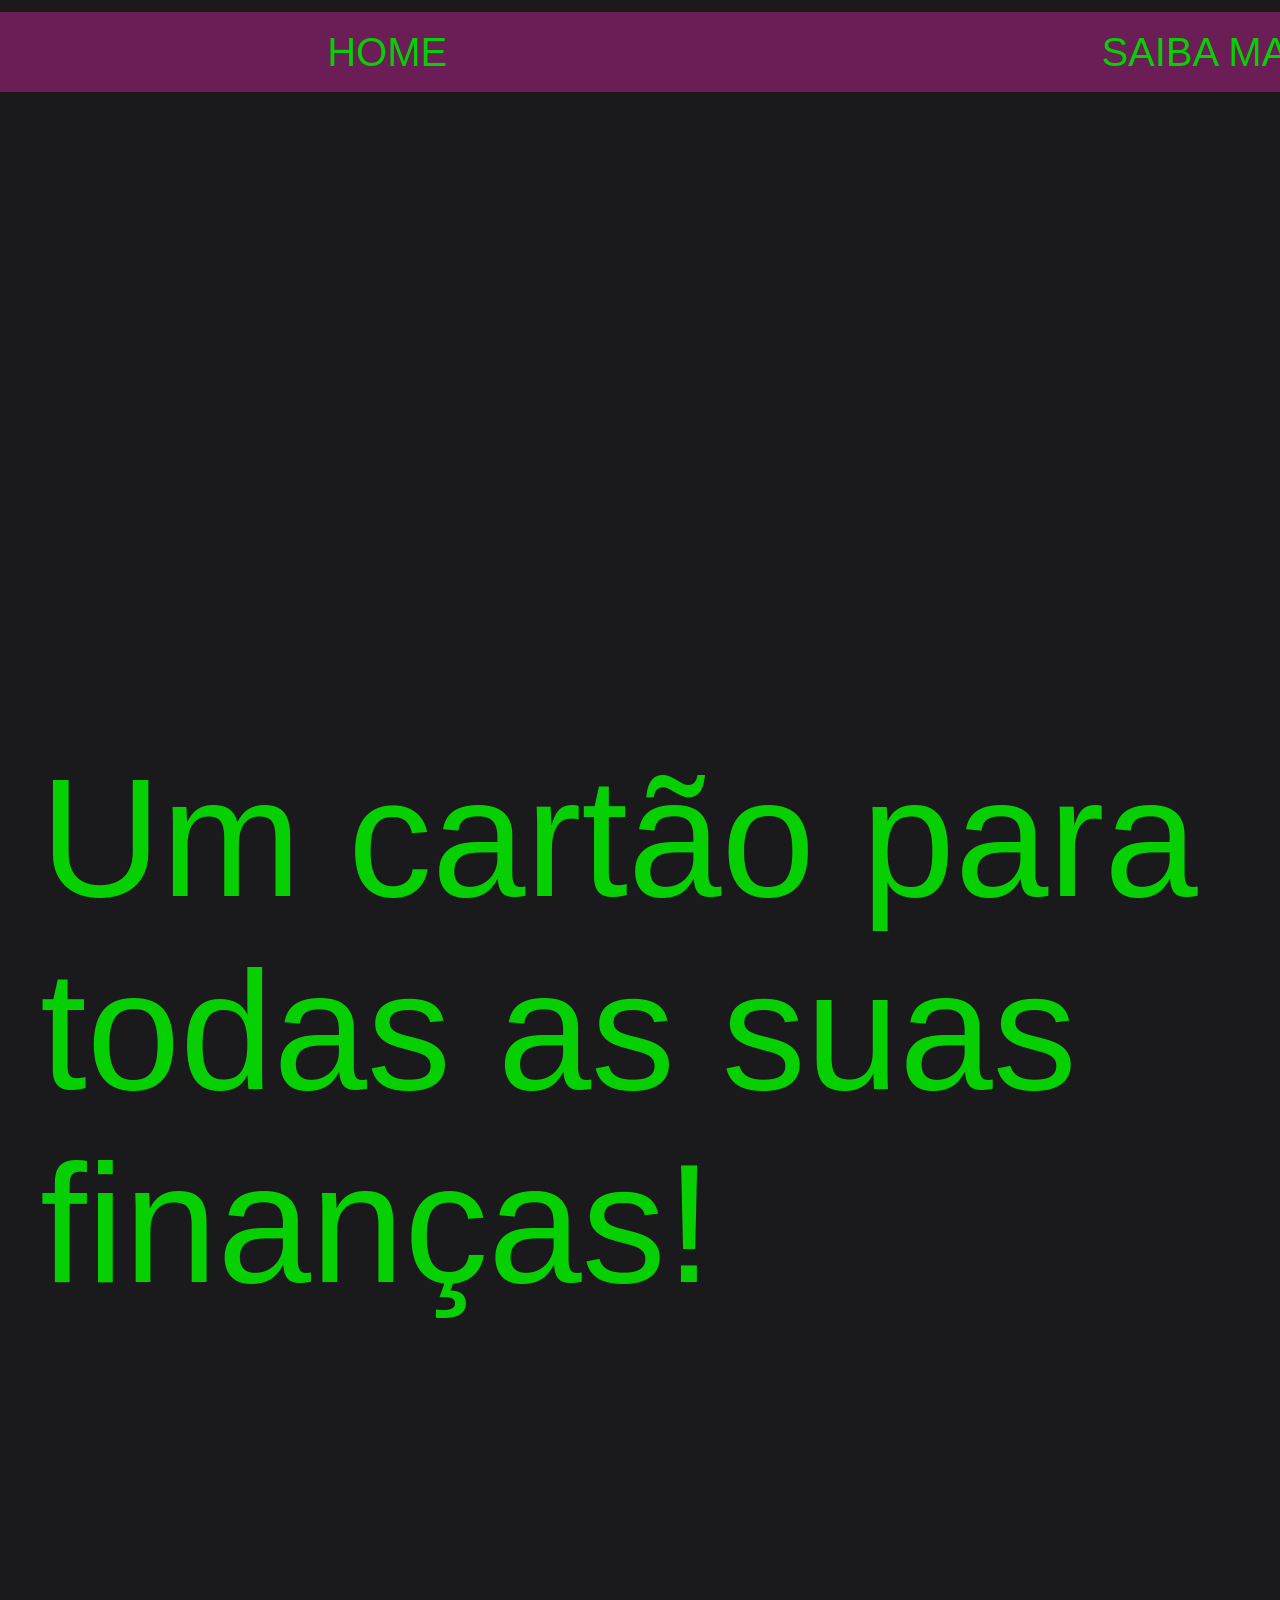
==== saiba-mais.html @ 3ee9c837 "50%" ====
<!DOCTYPE html>
<html lang="pt-br">
<head>
    <meta charset="UTF-8">
    <meta name="viewport" content="width=device-width, initial-scale=1.0">
    <link rel="stylesheet" href="style.css">
    <title>LandingPageBancosDigitas</title>
</head>
<body>
    <br>
    <br>
    <br>
    <br>
    <div class="container">
        <nav>
            <ul class="nav-list">
                <li><a href="index.html">HOME</a></li>
                <li><a href="#LINK">SAIBA MAIS</a></li>
                <li><a href="#LINK">CARTÕES</a></li>
            </ul>
        </nav>
    </div>

    <div id="cartao"> 
        <img class="cartao-size"src="imagens/cartão/CARTÃO.png" alt="">
    </div>

    <div id="cartao2"> 
        <img class="cartao-size"src="imagens/cartão/CARTÃO.png" alt="">
    </div>
    <div id="cartao3"> 
        <img class="cartao-size"src="imagens/cartão/CARTÃO.png" alt="">
    </div>

    <div class="slogan">Um cartão para <br> todas as suas <br> finanças!

    </div>
    
       
</body>
</html>
---- style.css ----
* {
    margin: 0;
    padding: 0;
    box-sizing: border-box;
}

body {
    font-family: 'Poppins', sans-serif;
    background-color: #1A1A1D;
    width: 2500px;
    height: 1600px;
    
   
    
      
}


.container {
    


}
.nav-list {
    display: flex;
    justify-content: space-around;
    list-style: none;
    align-items: center;
    background-color: #6a1e55;
    width:100%;
    height: 80px;
    cursor: pointer;
    margin-bottom: -200px;
    font-size: 40px;
    
    
}
a {
    color:#06D001;
    text-decoration: none;
    animation-fill-mode: forwards;  
}


nav {
    
    align-items: center;
    text-align: center;    
    width: 100%;
    margin-left: auto;
    margin-right: auto;
    margin-top: -60px;
    
    
}

.slogan {
    color: #06D001;
    font-size: 10.5rem;
    text-align: left;
    margin-top: -800px;
    margin-left: 40px;
    z-index: 100;
    display:block;
    
}
#cartao {
    margin-left: 1000px;
    display: flex;
     
     
}
#cartao2 {
    margin-left: 800px;
    display: flex;
     
     
}

#cartao3 {
    margin-left: 1000px;
    display: flex;
     
     
}

.cartao-size {
    width: 500px;
    height: 300px;
    background-color: #1A1A1D;
    border-radius: 10px;
    margin-left: 800px;
    margin-top: 250px;
    margin-right: auto;
    display: flex;
    transition: all 1.9s ease-in-out;
    
}
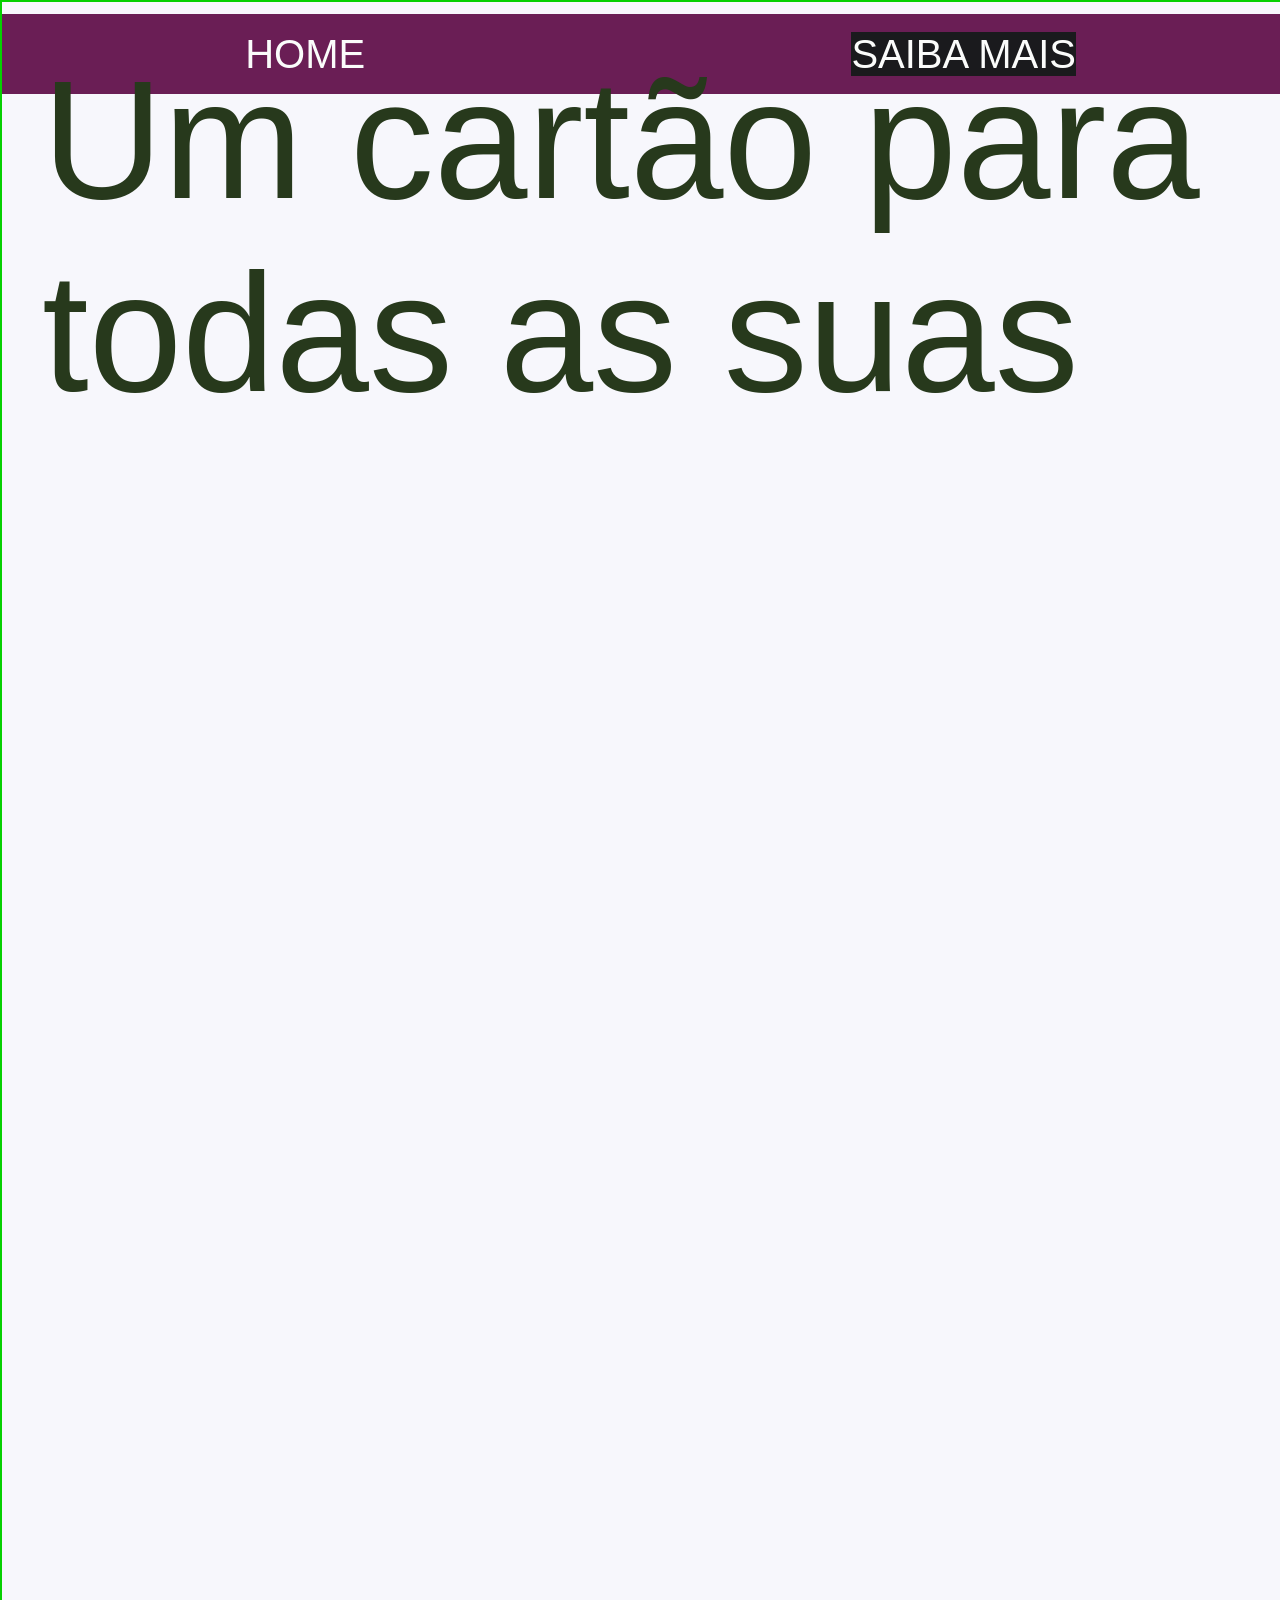
==== commit 2dcc9a40: "primeiro envio" ====
--- a/saiba-mais.html
+++ b/saiba-mais.html
@@ -15,7 +15,7 @@
         <nav>
             <ul class="nav-list">
                 <li><a href="index.html">HOME</a></li>
-                <li><a href="#LINK">SAIBA MAIS</a></li>
+                <li><a id="saiba-mais"href="#LINK">SAIBA MAIS</a></li>
                 <li><a href="#LINK">CARTÕES</a></li>
             </ul>
         </nav>
@@ -32,7 +32,7 @@
         <img class="cartao-size"src="imagens/cartão/CARTÃO.png" alt="">
     </div>
 
-    <div class="slogan">Um cartão para <br> todas as suas <br> finanças!
+    <div class="slogan">Um cartão para <br> todas as suas <br> 
 
     </div>
     
--- a/style.css
+++ b/style.css
@@ -6,21 +6,17 @@
 
 body {
     font-family: 'Poppins', sans-serif;
-    background-color: #1A1A1D;
-    width: 2500px;
-    height: 1600px;
-    
+    background-color: #f7f7fc;
+    width: 2000px;
+    height: 1800px;   
+    border: solid 2px #06D001;
    
     
       
-}
+}   
 
 
-.container {
-    
 
-
-}
 .nav-list {
     display: flex;
     justify-content: space-around;
@@ -36,8 +32,13 @@
     
 }
 a {
-    color:#06D001;
+    color:#fbfcfb;
     text-decoration: none;
+    animation-fill-mode: forwards;  
+}
+
+#saiba-mais {
+    background-color: #1A1A1D;
     animation-fill-mode: forwards;  
 }
 
@@ -55,30 +56,41 @@
 }
 
 .slogan {
-    color: #06D001;
+    color: #27391C;
     font-size: 10.5rem;
     text-align: left;
-    margin-top: -800px;
+    margin-top: -1100px;
     margin-left: 40px;
     z-index: 100;
     display:block;
+    direction: ltr;
     
 }
 #cartao {
-    margin-left: 1000px;
-    display: flex;
+    margin-left: 659px;
+    display: flex
      
      
 }
 #cartao2 {
-    margin-left: 800px;
+    margin-left: 659px;
+    margin-top: -200px;
+    display: flex;
+         
+     
+}
+
+#cartao3 {
+    margin-left: 659px;
+    margin-top: -200px;
     display: flex;
      
      
 }
 
-#cartao3 {
-    margin-left: 1000px;
+#cartao4 {
+    margin-left: 659px;
+    margin-top: -200px;
     display: flex;
      
      
@@ -94,6 +106,6 @@
     margin-right: auto;
     display: flex;
     transition: all 1.9s ease-in-out;
-    
+    animation-timing-function: linear;
 }
 
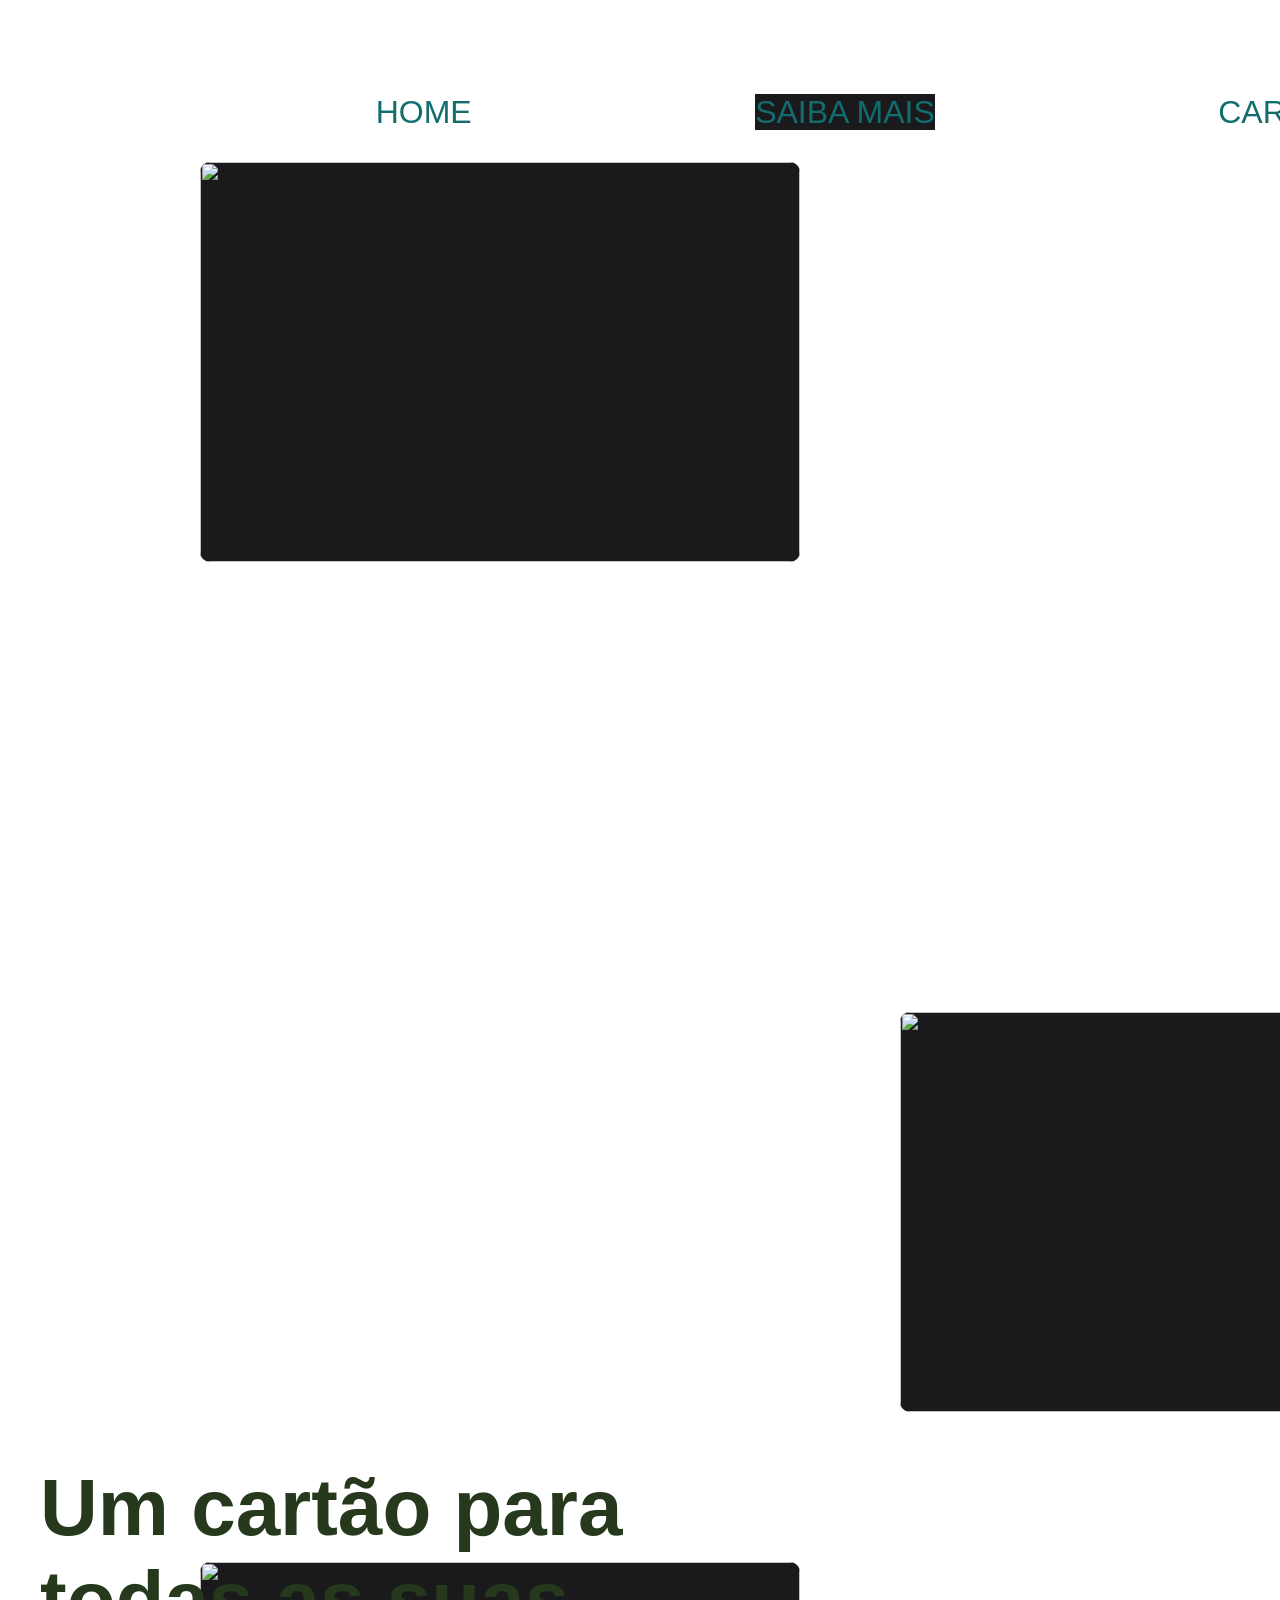
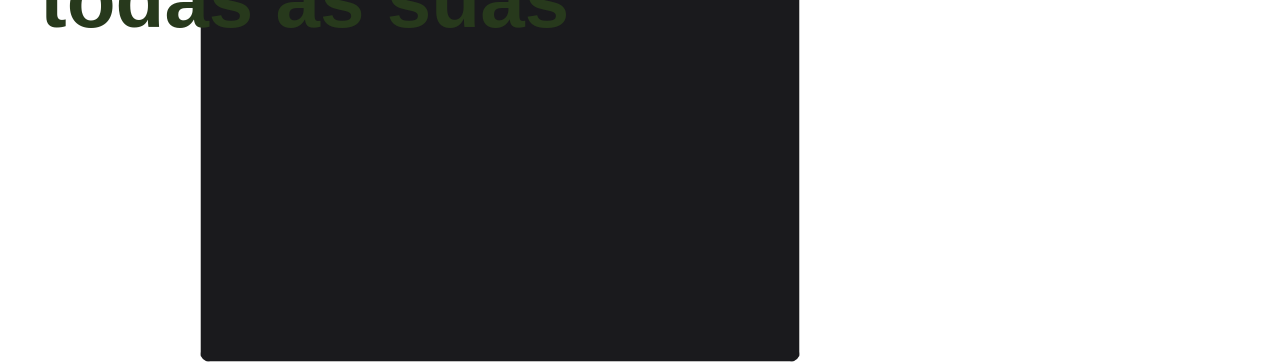
==== commit ec400221: "Segundo envio" ====
--- a/saiba-mais.html
+++ b/saiba-mais.html
@@ -6,7 +6,7 @@
     <link rel="stylesheet" href="style.css">
     <title>LandingPageBancosDigitas</title>
 </head>
-<body>
+<body video src="videos/Tema Espacial Preto com Estrelas.mp4" autoplay muted loop>
     <br>
     <br>
     <br>
--- a/style.css
+++ b/style.css
@@ -1,18 +1,15 @@
 * {
     margin: 0;
     padding: 0;
-    box-sizing: border-box;
+    
 }
 
 body {
     font-family: 'Poppins', sans-serif;
-    background-color: #f7f7fc;
-    width: 2000px;
-    height: 1800px;   
-    border: solid 2px #06D001;
-   
-    
-      
+    background: url('videos/Tema\ Espacial\ Preto\ com\ Estrelas.mp4') no-repeat center center fixed;
+    background-size: cover;
+        
+          
 }   
 
 
@@ -22,25 +19,38 @@
     justify-content: space-around;
     list-style: none;
     align-items: center;
-    background-color: #6a1e55;
+    background-color: #ffffff;
     width:100%;
     height: 80px;
     cursor: pointer;
     margin-bottom: -200px;
-    font-size: 40px;
-    
+    margin-right: auto;
+    font-size: 2rem;
+        
     
 }
 a {
-    color:#fbfcfb;
+    color:#116d6e;
     text-decoration: none;
-    animation-fill-mode: forwards;  
-}
+    animation-fill-mode: forwards;
+    }
+    
 
 #saiba-mais {
     background-color: #1A1A1D;
     animation-fill-mode: forwards;  
 }
+
+#logo {
+    width: 300px;
+    height: 200px;
+    margin-left: -70px;
+    margin-top: 100px;
+    display: flex;
+    z-index: 100;
+    position: absolute;
+         
+}   
 
 
 nav {
@@ -48,64 +58,123 @@
     align-items: center;
     text-align: center;    
     width: 100%;
-    margin-left: auto;
-    margin-right: auto;
+    margin-left: 234px;
+    margin-right: 200px;
     margin-top: -60px;
-    
+    z-index: 200;
+    display: flex;
+        
     
 }
 
 .slogan {
     color: #27391C;
-    font-size: 10.5rem;
+    font-size: 5rem;
     text-align: left;
-    margin-top: -1100px;
+    margin-top: -500px;
     margin-left: 40px;
-    z-index: 100;
-    display:block;
-    direction: ltr;
+    font-weight: 700;
+    font-family: 'Poppins', sans-serif;
+    
+    
     
 }
-#cartao {
-    margin-left: 659px;
-    display: flex
+
      
-     
-}
+    
+
 #cartao2 {
-    margin-left: 659px;
-    margin-top: -200px;
-    display: flex;
-         
-     
-}
-
-#cartao3 {
-    margin-left: 659px;
-    margin-top: -200px;
+    margin-left: 700px;
+    margin-top: 300px;
     display: flex;
      
      
 }
 
-#cartao4 {
-    margin-left: 659px;
-    margin-top: -200px;
+
+
+.cartao-size {
+    width: 600px;
+    height: 400px;
+    background-color: #1A1A1D;
+    border-radius: 10px;
+    margin-left: 200px;
+    margin-top: 150px;
     display: flex;
-     
-     
+    transition: all 1.9s ease-in-out;
+    animation-timing-function:cubic-bezier(0.68, -0.55, 0.27, 1.55);
+    
 }
 
-.cartao-size {
-    width: 500px;
-    height: 300px;
-    background-color: #1A1A1D;
-    border-radius: 10px;
-    margin-left: 800px;
-    margin-top: 250px;
-    margin-right: auto;
-    display: flex;
-    transition: all 1.9s ease-in-out;
-    animation-timing-function: linear;
+@media (max-width: 768px) {
+    .slogan {
+        font-size: 2rem;
+        margin-top: 300px;
+        margin-bottom: -300px;
+        margin-left: 20px;
+        display: flex;
+    }
+
+    
+    nav {
+        margin-left: 0;
+        margin-right: 0;
+        margin-top: -60px;
+        display: flex;
+        
+    }
+    
+    #logo {
+        width: 200px;
+        height: 150px;
+        margin-left: -50px;
+        margin-top: -20px;
+        z-index: -100;
+    }
+    
+    .nav-list {
+        font-size: 1.5rem;
+        margin-left: 80px;
+        font-size: 20px;
+        background-color: transparent;
+    }
+    
+    .cartao-size {
+        width: 200px;
+        height: auto;
+        margin-left: 0px;
+        margin-right: 0px;
+        margin-top: 95px;
+        
+    }
+
+    #cartao2 {
+        margin-left: 40px;
+        margin-right: 300px;
+        margin-top: 300px;
+        margin-bottom: -650px;
+        display: flex;
+       
+         
+         
+    }
+
+    body {
+        background: url("videos/Tema\ Espacial\ Preto\ com\ Estrelas.mp4");
+        background-size: cover;
+        background-color: #000000;  
+    }
+
+    footer {
+        margin-top: 600px;
+        font-size: 1.5rem;
+        text-align: center;
+        justify-content: center;
+    }
+    copy {
+        text-decoration: #ffffff;
+    }
 }
 
+
+
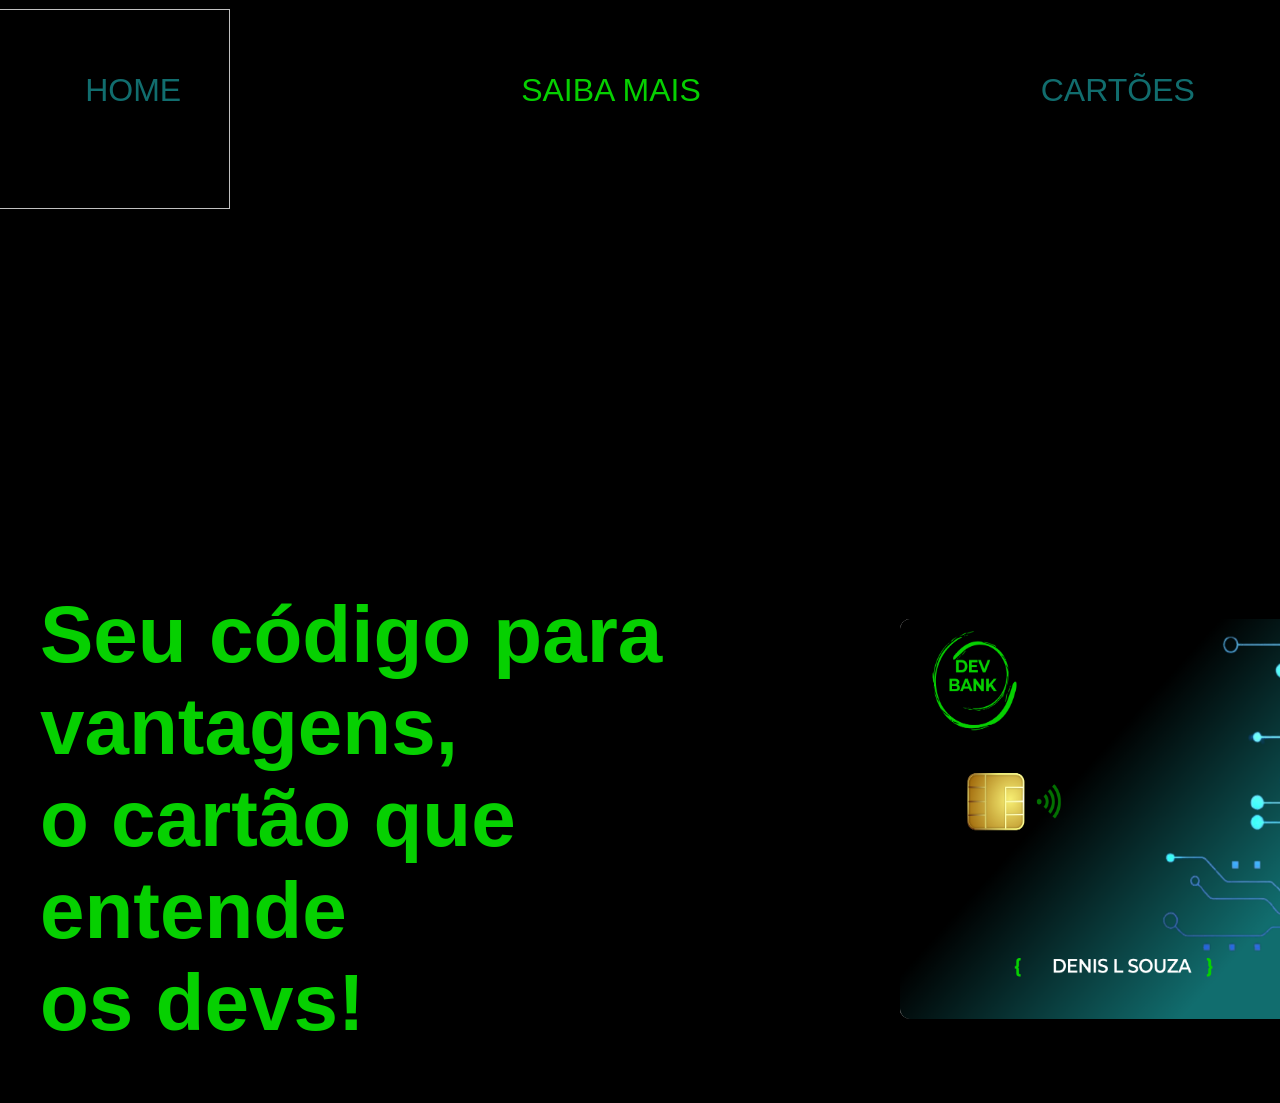
==== commit b36ca026: "add files via pc" ====
--- a/saiba-mais.html
+++ b/saiba-mais.html
@@ -1,41 +1,46 @@
-<!DOCTYPE html>
-<html lang="pt-br">
-<head>
-    <meta charset="UTF-8">
-    <meta name="viewport" content="width=device-width, initial-scale=1.0">
-    <link rel="stylesheet" href="style.css">
-    <title>LandingPageBancosDigitas</title>
-</head>
-<body video src="videos/Tema Espacial Preto com Estrelas.mp4" autoplay muted loop>
-    <br>
-    <br>
-    <br>
-    <br>
-    <div class="container">
-        <nav>
-            <ul class="nav-list">
-                <li><a href="index.html">HOME</a></li>
-                <li><a id="saiba-mais"href="#LINK">SAIBA MAIS</a></li>
-                <li><a href="#LINK">CARTÕES</a></li>
-            </ul>
-        </nav>
-    </div>
-
-    <div id="cartao"> 
-        <img class="cartao-size"src="imagens/cartão/CARTÃO.png" alt="">
-    </div>
-
-    <div id="cartao2"> 
-        <img class="cartao-size"src="imagens/cartão/CARTÃO.png" alt="">
-    </div>
-    <div id="cartao3"> 
-        <img class="cartao-size"src="imagens/cartão/CARTÃO.png" alt="">
-    </div>
-
-    <div class="slogan">Um cartão para <br> todas as suas <br> 
-
-    </div>
-    
-       
-</body>
+<!DOCTYPE html>
+<html lang="pt-br">
+<head>
+    <meta charset="UTF-8">
+    <meta name="viewport" content="width=device-width, initial-scale=1.0">
+    <link rel="stylesheet" href="style.css">
+    <title>LandingPageBancos</title>
+</head>
+<body>
+   
+    <br>
+    <br>
+    <br>
+    <br>  
+        
+            <ul class="nav-list">
+                <li><a href="index.html">HOME</a></li>
+                <li ID="saiba-mais"><a href="saiba-mais.html">SAIBA MAIS</a></li>
+                <li><a href="#LINK">CARTÕES</a></li>
+            </ul>        
+    
+
+    <DIV>
+        <img id="logo"src="imagens/logo/LOGO-sem-fundo.png" alt="">
+    </DIV>
+
+    
+    <div id="cartao2"> 
+        <img class="cartao-size"src="imagens/cartão/TECHNOLOGY.png" alt="">
+    </div>
+    
+
+    
+    <div class="slogan">Seu código para <BR>vantagens,<BR>o cartão que<BR> entende<BR> os devs!
+
+    </div>
+    <br>
+    <br>
+    <br>
+    
+   
+    </footer>
+    
+</video>
+</body>
 </html>
--- a/style.css
+++ b/style.css
@@ -1,180 +1,174 @@
-* {
-    margin: 0;
-    padding: 0;
-    
-}
-
-body {
-    font-family: 'Poppins', sans-serif;
-    background: url('videos/Tema\ Espacial\ Preto\ com\ Estrelas.mp4') no-repeat center center fixed;
-    background-size: cover;
-        
-          
-}   
-
-
-
-.nav-list {
-    display: flex;
-    justify-content: space-around;
-    list-style: none;
-    align-items: center;
-    background-color: #ffffff;
-    width:100%;
-    height: 80px;
-    cursor: pointer;
-    margin-bottom: -200px;
-    margin-right: auto;
-    font-size: 2rem;
-        
-    
-}
-a {
-    color:#116d6e;
-    text-decoration: none;
-    animation-fill-mode: forwards;
-    }
-    
-
-#saiba-mais {
-    background-color: #1A1A1D;
-    animation-fill-mode: forwards;  
-}
-
-#logo {
-    width: 300px;
-    height: 200px;
-    margin-left: -70px;
-    margin-top: 100px;
-    display: flex;
-    z-index: 100;
-    position: absolute;
-         
-}   
-
-
-nav {
-    
-    align-items: center;
-    text-align: center;    
-    width: 100%;
-    margin-left: 234px;
-    margin-right: 200px;
-    margin-top: -60px;
-    z-index: 200;
-    display: flex;
-        
-    
-}
-
-.slogan {
-    color: #27391C;
-    font-size: 5rem;
-    text-align: left;
-    margin-top: -500px;
-    margin-left: 40px;
-    font-weight: 700;
-    font-family: 'Poppins', sans-serif;
-    
-    
-    
-}
-
-     
-    
-
-#cartao2 {
-    margin-left: 700px;
-    margin-top: 300px;
-    display: flex;
-     
-     
-}
-
-
-
-.cartao-size {
-    width: 600px;
-    height: 400px;
-    background-color: #1A1A1D;
-    border-radius: 10px;
-    margin-left: 200px;
-    margin-top: 150px;
-    display: flex;
-    transition: all 1.9s ease-in-out;
-    animation-timing-function:cubic-bezier(0.68, -0.55, 0.27, 1.55);
-    
-}
-
-@media (max-width: 768px) {
-    .slogan {
-        font-size: 2rem;
-        margin-top: 300px;
-        margin-bottom: -300px;
-        margin-left: 20px;
-        display: flex;
-    }
-
-    
-    nav {
-        margin-left: 0;
-        margin-right: 0;
-        margin-top: -60px;
-        display: flex;
-        
-    }
-    
-    #logo {
-        width: 200px;
-        height: 150px;
-        margin-left: -50px;
-        margin-top: -20px;
-        z-index: -100;
-    }
-    
-    .nav-list {
-        font-size: 1.5rem;
-        margin-left: 80px;
-        font-size: 20px;
-        background-color: transparent;
-    }
-    
-    .cartao-size {
-        width: 200px;
-        height: auto;
-        margin-left: 0px;
-        margin-right: 0px;
-        margin-top: 95px;
-        
-    }
-
-    #cartao2 {
-        margin-left: 40px;
-        margin-right: 300px;
-        margin-top: 300px;
-        margin-bottom: -650px;
-        display: flex;
-       
-         
-         
-    }
-
-    body {
-        background: url("videos/Tema\ Espacial\ Preto\ com\ Estrelas.mp4");
-        background-size: cover;
-        background-color: #000000;  
-    }
-
-    footer {
-        margin-top: 600px;
-        font-size: 1.5rem;
-        text-align: center;
-        justify-content: center;
-    }
-    copy {
-        text-decoration: #ffffff;
-    }
-}
-
-
-
+* {
+    margin: 0;
+    padding: 0;
+    
+}
+
+body {
+    font-family: 'Poppins', sans-serif;
+    background-color: #000000;
+               
+          
+}   
+
+#video-fundo {
+    z-index: auto;
+    background: transparent;
+    position: absolute;
+    display: flex;
+}
+
+
+.nav-list {
+    display: flex;
+    background-color: transparent;
+    width:100%;
+    height: auto;
+    cursor: pointer;
+    margin-bottom: -200px;
+    margin-right: auto;
+    font-size: 2rem;
+    gap: 340px;
+    justify-content: center;
+        
+    }
+
+
+a {
+    color:#116d6e;
+    text-decoration: none;
+    
+}
+
+a:hover {
+    color: #06d001;
+    text-decoration: none;
+    transition: ease-in-out 0.5s;
+    
+}
+#saiba-mais {
+    
+    animation-fill-mode: forwards;  
+    border-radius: 10PX;
+    -webkit-text-fill-color: #06d001;
+}
+#HOME {    
+    -webkit-text-fill-color: #06d001;
+    animation-fill-mode: forwards;  
+    border-radius: 10PX;
+}
+
+#logo {
+    width: 300px;
+    height: 200px;
+    margin-left: -70px;
+    margin-top: 100px;
+    display: flex;
+    z-index: 100;
+    position: relative;
+         
+}   
+
+
+nav {
+    
+    align-items: center;
+    text-align: center;    
+    width: 100%;
+    margin-left: 234px;
+    margin-right: 200px;
+    margin-top: -60px;
+    z-index: 200;
+    display: flex;
+        
+    
+}
+
+.slogan {
+    color: #06d001;
+    font-size: 5rem;
+    text-align: left;
+    margin-top: -430px;
+    margin-left: 40px;
+    font-weight: 700;
+    font-family: 'Poppins', sans-serif;
+            
+}     
+    
+
+#cartao2 {
+    margin-left: 700px;
+    margin-top: 400px;
+    display: flex;
+     
+     
+}
+.cartao-size {
+    width: 600px;
+    height: 400px;
+    background-color: #1A1A1D;
+    border-radius: 10px;
+    margin-left: 200px;
+    margin-top: 10px;
+    display: flex;
+    transition: all 1.9s ease-in-out;
+       
+}
+
+@media (max-width: 768px) {
+    .slogan {
+        font-size: 2rem;
+        margin-top: 400px;
+        margin-bottom: -300px;
+        margin-left: 20px;
+        display: flex;
+    }
+  
+   
+    
+    #logo {
+        width: 100px;
+        height: 75px;
+        margin-left: -20px;
+        margin-top: 80px;
+        z-index: -100;
+    }
+    
+    .nav-list {
+        font-size: 20px;
+        width: 100%;
+        text-align: center ;
+        justify-content: center;
+        background-color: transparent;
+        gap: 20px;
+        margin-top: 50px;
+    }
+    
+    .cartao-size {
+        width: 200px;
+        height: auto;
+        margin-left: 0px;
+        margin-right: 0px;
+        margin-top: 95px;
+        
+    }
+
+    #cartao2 {
+        margin-left: 40px;
+        margin-right: 300px;
+        margin-top: 400px;
+        margin-bottom: -750px;
+        display: flex;       
+         
+        
+    }
+
+    body { 
+        background-color: #000000;  
+    }
+
+    
+}
+
+
+
